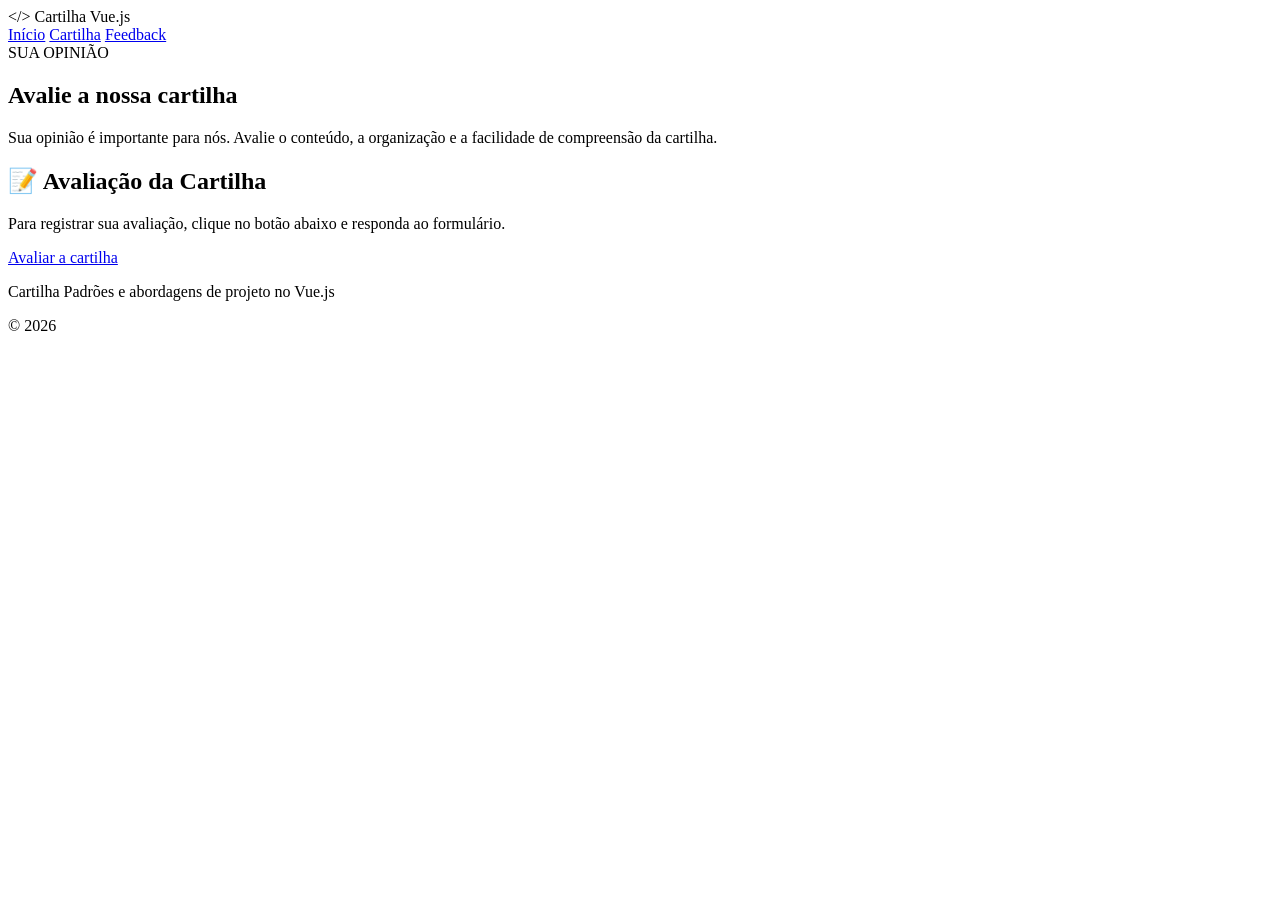
==== feedback.html @ 5a3969f4 "Primeira versão da Cartilha Vue.js" ====
<!DOCTYPE html>
<html lang="pt-BR">

<head>
    <meta charset="UTF-8">
    <meta name="viewport" content="width=device-width, initial-scale=1.0">

    <title>Feedback | Cartilha Vue.js</title>

    <link rel="stylesheet" href="Css/Style.css">
</head>

<body>

    <!-- CABEÇALHO -->
    <header class="header">

        <div class="logo">
            &lt;/&gt; Cartilha Vue.js
        </div>

        <nav>
            <a href="Index.html">Início</a>
            <a href="Cartilha.html">Cartilha</a>
            <a href="Feedback.html" class="active">Feedback</a>
        </nav>

    </header>


    <!-- CONTEÚDO -->
    <main class="feedback-page">

        <section class="feedback-intro">

            <span class="tag">SUA OPINIÃO</span>

            <h1>
                Avalie a nossa
                <span>cartilha</span>
            </h1>

            <p>
                Sua opinião é importante para nós.
                Avalie o conteúdo, a organização e
                a facilidade de compreensão da cartilha.
            </p>

        </section>


        <!-- ÁREA DO FEEDBACK -->
        <section class="feedback-card">

            <h2>📝 Avaliação da Cartilha</h2>

            <p>
                Para registrar sua avaliação, clique no botão abaixo
                e responda ao formulário.
            </p>

            <a
                href="https://docs.google.com/forms/d/e/1FAIpQLSdFw3mKwKm5lJ_j00mNRt-5a0k-MkaFACGQaQvLbp0_npXkPw/viewform?usp=publish-editor"
                target="_blank"
                class="btn-feedback"
            >
                Avaliar a cartilha
            </a>

        </section>

    </main>


    <!-- RODAPÉ -->
    <footer class="footer">

        <p>
            Cartilha Padrões e abordagens de projeto no Vue.js
        </p>

        <p>
            © 2026
        </p>

    </footer>

</body>

</html>
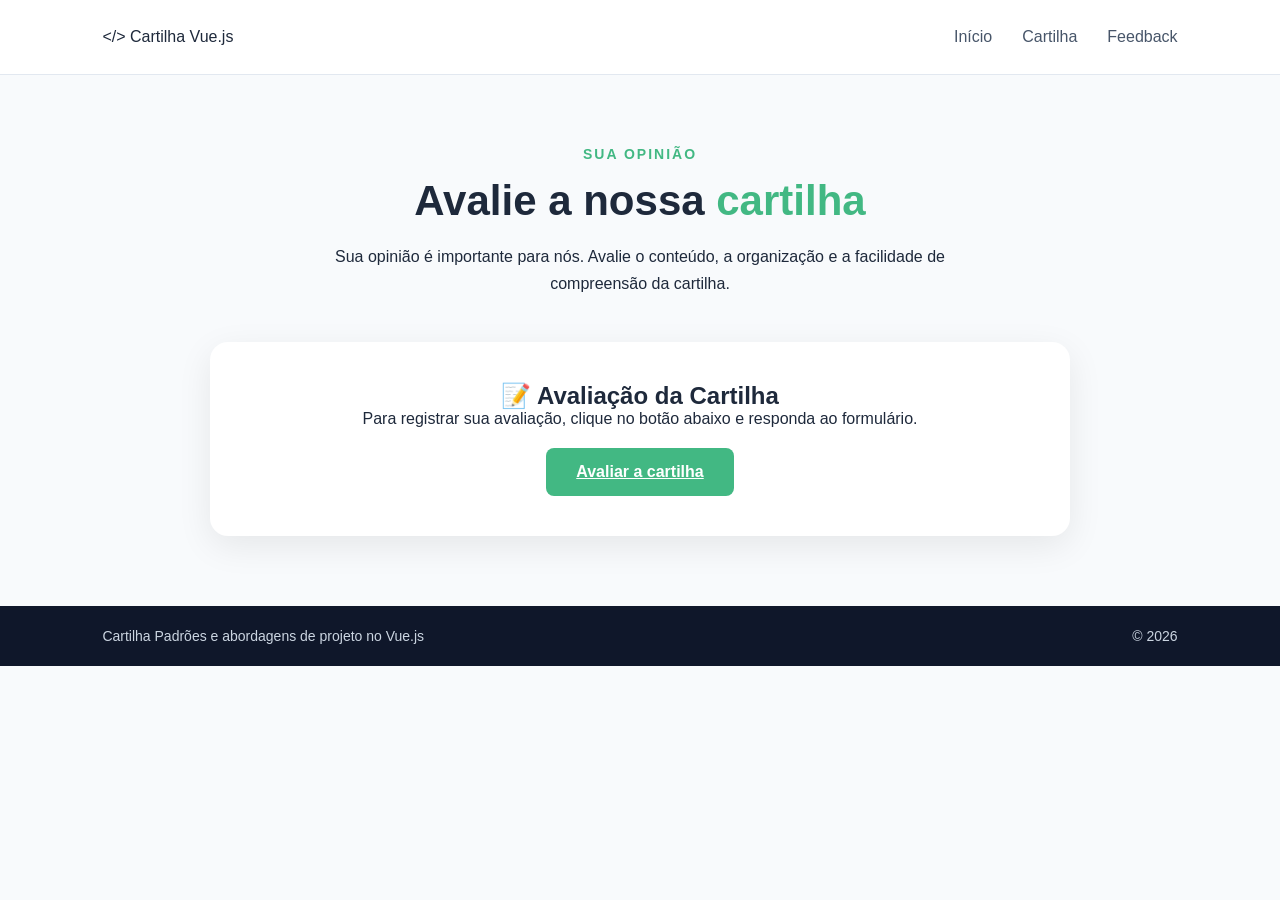
==== commit 53d44195: "Atualiza caminho do CSS" ====
--- a/feedback.html
+++ b/feedback.html
@@ -7,7 +7,7 @@
 
     <title>Feedback | Cartilha Vue.js</title>
 
-    <link rel="stylesheet" href="Css/Style.css">
+    <link rel="stylesheet" href="css/style.css">
 </head>
 
 <body>
--- a/css/style.css
+++ b/css/style.css
@@ -0,0 +1,740 @@
+* {
+    margin: 0;
+    padding: 0;
+    box-sizing: border-box;
+}
+
+body {
+    font-family: Arial, Helvetica, sans-serif;
+    background: #f8fafc;
+    color: #1e293b;
+}
+
+
+/* CABEÇALHO */
+
+.header {
+    width: 100%;
+    height: 75px;
+
+    display: flex;
+    align-items: center;
+    justify-content: space-between;
+
+    padding: 0 8%;
+
+    background: white;
+    border-bottom: 1px solid #e2e8f0;
+}
+
+.logo {
+    display: flex;
+    align-items: center;
+    gap: 10px;
+}
+
+.logo span {
+    font-size: 25px;
+    font-weight: bold;
+    color: #42b883;
+}
+
+.logo h2 {
+    font-size: 20px;
+}
+
+
+/* MENU */
+
+nav {
+    display: flex;
+    gap: 30px;
+}
+
+nav a {
+    text-decoration: none;
+    color: #475569;
+    font-weight: 500;
+
+    transition: 0.3s;
+}
+
+nav a:hover {
+    color: #42b883;
+}
+
+
+/* ÁREA PRINCIPAL */
+
+.hero {
+    min-height: calc(100vh - 135px);
+
+    display: flex;
+    align-items: center;
+    justify-content: space-between;
+
+    gap: 60px;
+
+    padding: 70px 8%;
+}
+
+
+/* TEXTO */
+
+.hero-text {
+    max-width: 600px;
+}
+
+.tag {
+    color: #42b883;
+
+    font-size: 14px;
+    font-weight: bold;
+
+    letter-spacing: 2px;
+
+    margin-bottom: 20px;
+}
+
+.hero h1 {
+    font-size: 52px;
+    line-height: 1.1;
+
+    margin-bottom: 25px;
+}
+
+.hero h1 span {
+    color: #42b883;
+}
+
+.description {
+    font-size: 18px;
+    line-height: 1.7;
+
+    color: #64748b;
+
+    margin-bottom: 35px;
+}
+
+
+/* BOTÕES */
+
+.buttons {
+    display: flex;
+    gap: 15px;
+}
+
+.btn-primary,
+.btn-secondary {
+    padding: 14px 24px;
+
+    border-radius: 8px;
+
+    text-decoration: none;
+
+    font-weight: bold;
+
+    transition: 0.3s;
+}
+
+.btn-primary {
+    background: #42b883;
+    color: white;
+}
+
+.btn-primary:hover {
+    background: #35a372;
+}
+
+.btn-secondary {
+    border: 2px solid #42b883;
+    color: #42b883;
+}
+
+.btn-secondary:hover {
+    background: #42b883;
+    color: white;
+}
+
+
+/* CARD DE CÓDIGO */
+
+.hero-card {
+    width: 500px;
+
+    background: #1e293b;
+
+    border-radius: 12px;
+
+    overflow: hidden;
+
+    box-shadow: 0 20px 40px rgba(0, 0, 0, 0.15);
+}
+
+.code-header {
+    height: 40px;
+
+    display: flex;
+    align-items: center;
+
+    gap: 7px;
+
+    padding-left: 15px;
+
+    background: #0f172a;
+}
+
+.code-header span {
+    width: 11px;
+    height: 11px;
+
+    border-radius: 50%;
+
+    background: #64748b;
+}
+
+.code {
+    padding: 30px;
+
+    color: #e2e8f0;
+
+    font-family: monospace;
+
+    font-size: 15px;
+
+    line-height: 1.8;
+}
+
+.indent {
+    margin-left: 20px;
+}
+
+.purple {
+    color: #c084fc;
+}
+
+.green {
+    color: #42b883;
+}
+
+
+/* RODAPÉ */
+
+footer {
+    height: 60px;
+
+    display: flex;
+    align-items: center;
+    justify-content: space-between;
+
+    padding: 0 8%;
+
+    background: #0f172a;
+
+    color: #cbd5e1;
+
+    font-size: 14px;
+}
+
+
+/* RESPONSIVIDADE */
+
+@media (max-width: 900px) {
+
+    .hero {
+        flex-direction: column;
+        text-align: center;
+    }
+
+    .buttons {
+        justify-content: center;
+    }
+
+    .hero-card {
+        width: 100%;
+    }
+
+    nav {
+        gap: 15px;
+    }
+}
+
+@media (max-width: 600px) {
+
+    .header {
+        padding: 0 5%;
+    }
+
+    .header h2 {
+        font-size: 16px;
+    }
+
+    .hero {
+        padding: 50px 5%;
+    }
+
+    .hero h1 {
+        font-size: 38px;
+    }
+
+    .description {
+        font-size: 16px;
+    }
+
+    footer {
+        padding: 0 5%;
+        font-size: 12px;
+    }
+}
+
+/* =========================================
+   PÁGINA DA CARTILHA
+========================================= */
+
+.documentation {
+    display: flex;
+    min-height: calc(100vh - 135px);
+}
+
+
+/* MENU LATERAL */
+
+.sidebar {
+    width: 270px;
+
+    position: sticky;
+    top: 0;
+
+    height: calc(100vh - 75px);
+
+    padding: 35px 20px;
+
+    background: #ffffff;
+
+    border-right: 1px solid #e2e8f0;
+
+    overflow-y: auto;
+}
+
+.sidebar h3 {
+    font-size: 12px;
+
+    letter-spacing: 2px;
+
+    color: #94a3b8;
+
+    margin-bottom: 20px;
+}
+
+.sidebar a {
+    display: block;
+
+    padding: 11px 14px;
+
+    margin-bottom: 5px;
+
+    border-radius: 7px;
+
+    text-decoration: none;
+
+    color: #475569;
+
+    font-size: 14px;
+
+    transition: 0.3s;
+}
+
+.sidebar a:hover,
+.sidebar a.active {
+    background: #ecfdf5;
+
+    color: #42b883;
+
+    font-weight: bold;
+}
+
+
+/* CONTEÚDO */
+
+.content {
+    width: 100%;
+
+    max-width: 950px;
+
+    padding: 60px 70px;
+
+    margin: 0 auto;
+}
+
+.content section {
+    margin-bottom: 90px;
+
+    scroll-margin-top: 30px;
+}
+
+.section-tag {
+    color: #42b883;
+
+    font-size: 13px;
+
+    font-weight: bold;
+
+    letter-spacing: 2px;
+}
+
+.section-number {
+    display: inline-block;
+
+    color: #42b883;
+
+    font-size: 13px;
+
+    font-weight: bold;
+
+    margin-bottom: 8px;
+}
+
+.content h1 {
+    font-size: 42px;
+
+    line-height: 1.15;
+
+    margin: 15px 0 30px;
+
+    color: #1e293b;
+}
+
+.content h2 {
+    font-size: 30px;
+
+    margin: 25px 0 20px;
+
+    color: #1e293b;
+}
+
+.content h3 {
+    font-size: 20px;
+
+    margin: 30px 0 12px;
+
+    color: #334155;
+}
+
+.content p {
+    font-size: 17px;
+
+    line-height: 1.8;
+
+    color: #64748b;
+
+    margin-bottom: 18px;
+}
+
+.content ul {
+    margin: 15px 0 25px;
+
+    padding-left: 25px;
+}
+
+.content li {
+    margin-bottom: 12px;
+
+    color: #64748b;
+
+    line-height: 1.6;
+}
+
+
+/* CÓDIGO */
+
+.code-block {
+    background: #0f172a;
+
+    border-radius: 10px;
+
+    margin: 25px 0;
+
+    overflow-x: auto;
+
+    box-shadow: 0 10px 25px rgba(0, 0, 0, 0.08);
+}
+
+.code-block pre {
+    margin: 0;
+
+    padding: 25px;
+
+    color: #e2e8f0;
+
+    font-family: Consolas, monospace;
+
+    font-size: 14px;
+
+    line-height: 1.7;
+}
+
+code {
+    background: #f1f5f9;
+
+    padding: 3px 6px;
+
+    border-radius: 4px;
+
+    font-family: Consolas, monospace;
+
+    color: #0f766e;
+}
+
+.code-block code {
+    background: transparent;
+
+    padding: 0;
+
+    color: #e2e8f0;
+}
+
+
+/* CAIXAS */
+
+.info-box,
+.summary-box,
+.warning-box {
+    padding: 22px;
+
+    border-radius: 10px;
+
+    margin: 30px 0;
+}
+
+.info-box {
+    background: #effdf7;
+
+    border-left: 4px solid #42b883;
+}
+
+.summary-box {
+    background: #f8fafc;
+
+    border-left: 4px solid #64748b;
+}
+
+.warning-box {
+    background: #fffaf0;
+
+    border-left: 4px solid #f59e0b;
+}
+
+.info-box p,
+.summary-box p,
+.warning-box p {
+    margin-bottom: 0;
+
+    margin-top: 8px;
+
+    font-size: 15px;
+}
+
+
+/* COMPARAÇÃO */
+
+.comparison {
+    display: grid;
+
+    grid-template-columns: 1fr 1fr;
+
+    gap: 20px;
+
+    margin: 30px 0;
+}
+
+.comparison > div {
+    padding: 25px;
+
+    background: #ffffff;
+
+    border: 1px solid #e2e8f0;
+
+    border-radius: 10px;
+}
+
+.comparison h3 {
+    margin-top: 0;
+
+    color: #42b883;
+}
+
+
+/* ÁREA FINAL DE FEEDBACK */
+
+.feedback-call {
+    margin-top: 80px;
+
+    padding: 45px;
+
+    text-align: center;
+
+    background: #ecfdf5;
+
+    border-radius: 15px;
+}
+
+.feedback-call h2 {
+    margin-top: 0;
+}
+
+.feedback-call p {
+    margin-bottom: 30px;
+}
+
+
+/* RESPONSIVIDADE */
+
+@media (max-width: 900px) {
+
+    .documentation {
+        display: block;
+    }
+
+    .sidebar {
+        position: relative;
+
+        width: 100%;
+
+        height: auto;
+
+        border-right: none;
+
+        border-bottom: 1px solid #e2e8f0;
+    }
+
+    .content {
+        padding: 45px 30px;
+    }
+
+    .comparison {
+        grid-template-columns: 1fr;
+    }
+}
+
+
+@media (max-width: 600px) {
+
+    .content {
+        padding: 35px 20px;
+    }
+
+    .content h1 {
+        font-size: 32px;
+    }
+
+    .content h2 {
+        font-size: 26px;
+    }
+
+    .content p {
+        font-size: 16px;
+    }
+
+    .sidebar {
+        padding: 25px 15px;
+    }
+
+    .feedback-call {
+        padding: 30px 20px;
+    }
+}
+/* =========================
+   PÁGINA DE FEEDBACK
+========================= */
+
+.feedback-page {
+    max-width: 900px;
+    margin: 0 auto;
+    padding: 70px 20px;
+}
+
+
+/* INTRODUÇÃO */
+
+.feedback-intro {
+    text-align: center;
+    margin-bottom: 45px;
+}
+
+.feedback-intro .tag {
+    display: inline-block;
+    margin-bottom: 15px;
+}
+
+.feedback-intro h1 {
+    font-size: 42px;
+    margin-bottom: 18px;
+}
+
+.feedback-intro h1 span {
+    color: #42b883;
+}
+
+.feedback-intro p {
+    max-width: 650px;
+    margin: 0 auto;
+    line-height: 1.7;
+}
+
+
+/* CARD */
+
+.feedback-card {
+    background: white;
+    padding: 40px;
+    border-radius: 18px;
+    box-shadow: 0 10px 35px rgba(0, 0, 0, 0.08);
+
+    display: flex;
+    flex-direction: column;
+    align-items: center; 
+    text-align: center; 
+}
+
+
+/* BOTÃO */
+
+.btn-feedback {
+    width: fit-content;
+    border: none;
+    padding: 15px 30px;
+    border-radius: 8px;
+    background: #42b883;
+    color: white;
+    font-size: 16px;
+    font-weight: 600;
+    cursor: pointer;
+    transition: 0.2s;
+    /* Propriedades adicionadas para corrigir a sobreposição: */
+    margin-top: 20px; 
+    display: block;
+    box-sizing: border-box; /* Garante que o padding não quebra a largura de 100% */
+}
+
+.btn-feedback:hover {
+    transform: translateY(-2px);
+    opacity: 0.9;
+}
+
+/* RESPONSIVO */
+
+@media (max-width: 600px) {
+
+    .feedback-page {
+        padding: 40px 15px;
+    }
+
+    .feedback-intro h1 {
+        font-size: 32px;
+    }
+
+    .feedback-card {
+        padding: 25px;
+    }
+
+}
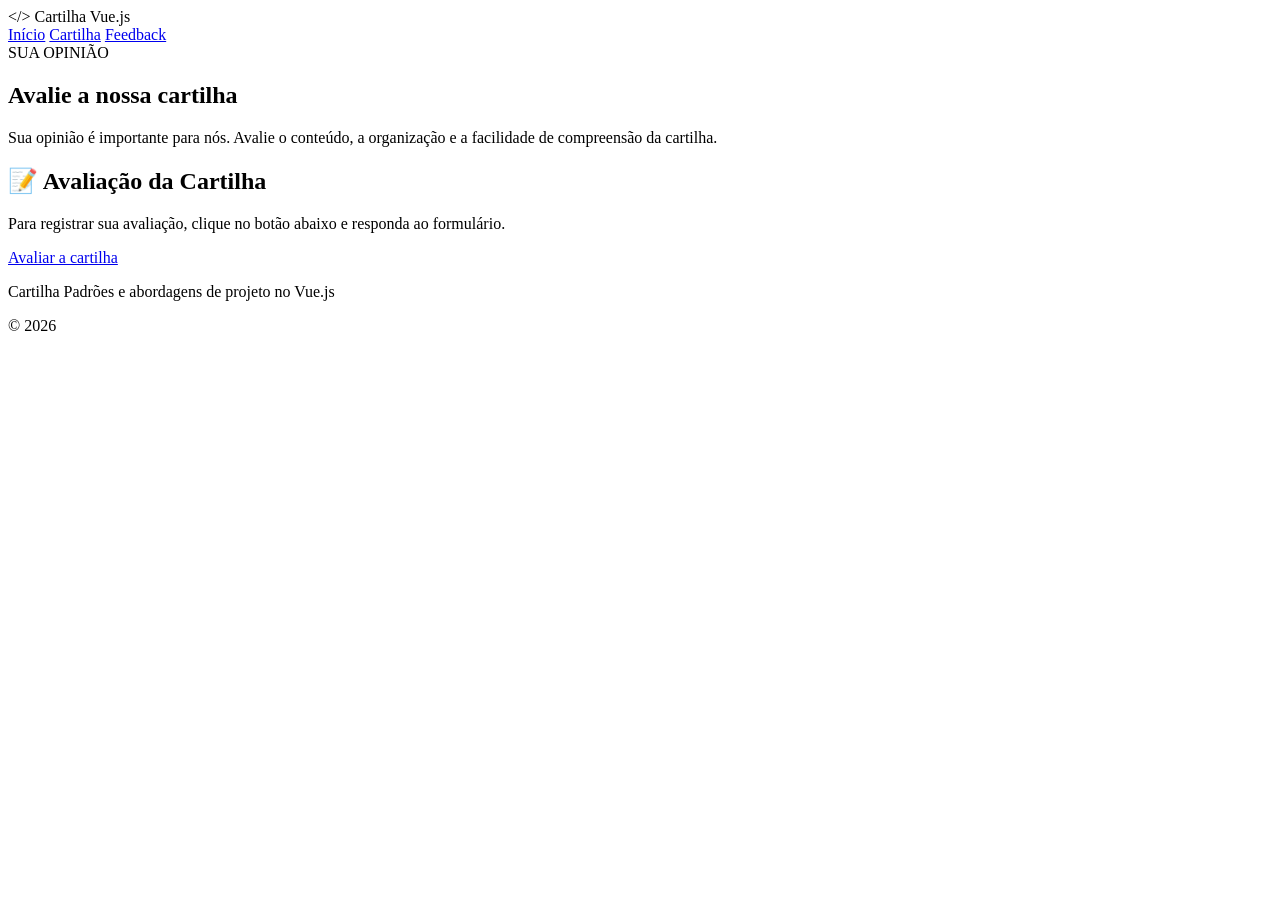
==== commit 5e8f7bba: "Atualiza projeto CartilhaVue" ====
--- a/feedback.html
+++ b/feedback.html
@@ -7,7 +7,7 @@
 
     <title>Feedback | Cartilha Vue.js</title>
 
-    <link rel="stylesheet" href="css/style.css">
+    <link rel="stylesheet" href="css/Style.css">
 </head>
 
 <body>
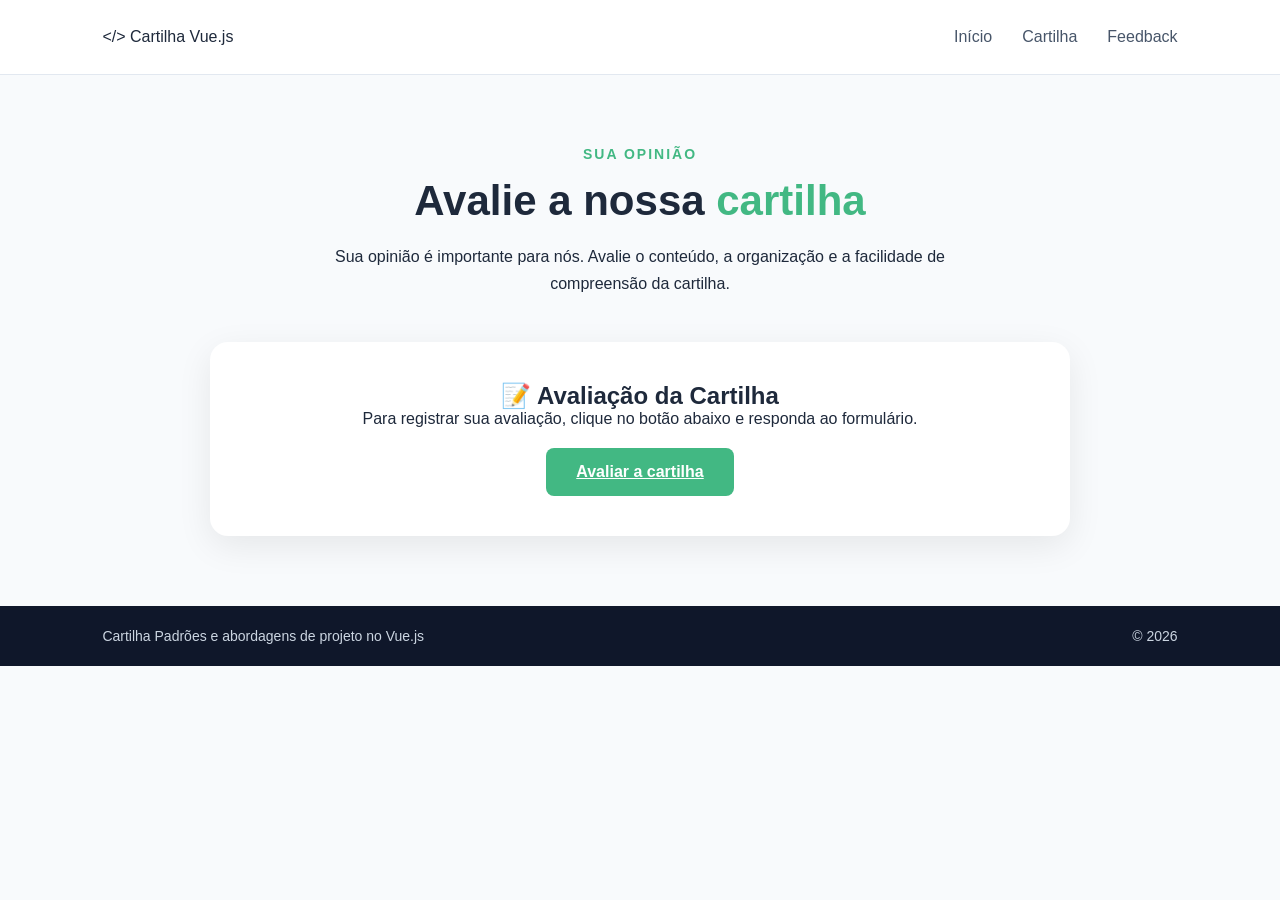
==== commit 4fd2798b: "Corrige caminho do CSS" ====
--- a/feedback.html
+++ b/feedback.html
@@ -7,7 +7,7 @@
 
     <title>Feedback | Cartilha Vue.js</title>
 
-    <link rel="stylesheet" href="css/Style.css">
+    <link rel="stylesheet" href="css/style.css">
 </head>
 
 <body>
@@ -20,9 +20,9 @@
         </div>
 
         <nav>
-            <a href="Index.html">Início</a>
-            <a href="Cartilha.html">Cartilha</a>
-            <a href="Feedback.html" class="active">Feedback</a>
+            <a href="index.html">Início</a>
+            <a href="cartilha.html">Cartilha</a>
+            <a href="feedback.html" class="active">Feedback</a>
         </nav>
 
     </header>
--- a/css/style.css
+++ b/css/style.css
@@ -0,0 +1,740 @@
+* {
+    margin: 0;
+    padding: 0;
+    box-sizing: border-box;
+}
+
+body {
+    font-family: Arial, Helvetica, sans-serif;
+    background: #f8fafc;
+    color: #1e293b;
+}
+
+
+/* CABEÇALHO */
+
+.header {
+    width: 100%;
+    height: 75px;
+
+    display: flex;
+    align-items: center;
+    justify-content: space-between;
+
+    padding: 0 8%;
+
+    background: white;
+    border-bottom: 1px solid #e2e8f0;
+}
+
+.logo {
+    display: flex;
+    align-items: center;
+    gap: 10px;
+}
+
+.logo span {
+    font-size: 25px;
+    font-weight: bold;
+    color: #42b883;
+}
+
+.logo h2 {
+    font-size: 20px;
+}
+
+
+/* MENU */
+
+nav {
+    display: flex;
+    gap: 30px;
+}
+
+nav a {
+    text-decoration: none;
+    color: #475569;
+    font-weight: 500;
+
+    transition: 0.3s;
+}
+
+nav a:hover {
+    color: #42b883;
+}
+
+
+/* ÁREA PRINCIPAL */
+
+.hero {
+    min-height: calc(100vh - 135px);
+
+    display: flex;
+    align-items: center;
+    justify-content: space-between;
+
+    gap: 60px;
+
+    padding: 70px 8%;
+}
+
+
+/* TEXTO */
+
+.hero-text {
+    max-width: 600px;
+}
+
+.tag {
+    color: #42b883;
+
+    font-size: 14px;
+    font-weight: bold;
+
+    letter-spacing: 2px;
+
+    margin-bottom: 20px;
+}
+
+.hero h1 {
+    font-size: 52px;
+    line-height: 1.1;
+
+    margin-bottom: 25px;
+}
+
+.hero h1 span {
+    color: #42b883;
+}
+
+.description {
+    font-size: 18px;
+    line-height: 1.7;
+
+    color: #64748b;
+
+    margin-bottom: 35px;
+}
+
+
+/* BOTÕES */
+
+.buttons {
+    display: flex;
+    gap: 15px;
+}
+
+.btn-primary,
+.btn-secondary {
+    padding: 14px 24px;
+
+    border-radius: 8px;
+
+    text-decoration: none;
+
+    font-weight: bold;
+
+    transition: 0.3s;
+}
+
+.btn-primary {
+    background: #42b883;
+    color: white;
+}
+
+.btn-primary:hover {
+    background: #35a372;
+}
+
+.btn-secondary {
+    border: 2px solid #42b883;
+    color: #42b883;
+}
+
+.btn-secondary:hover {
+    background: #42b883;
+    color: white;
+}
+
+
+/* CARD DE CÓDIGO */
+
+.hero-card {
+    width: 500px;
+
+    background: #1e293b;
+
+    border-radius: 12px;
+
+    overflow: hidden;
+
+    box-shadow: 0 20px 40px rgba(0, 0, 0, 0.15);
+}
+
+.code-header {
+    height: 40px;
+
+    display: flex;
+    align-items: center;
+
+    gap: 7px;
+
+    padding-left: 15px;
+
+    background: #0f172a;
+}
+
+.code-header span {
+    width: 11px;
+    height: 11px;
+
+    border-radius: 50%;
+
+    background: #64748b;
+}
+
+.code {
+    padding: 30px;
+
+    color: #e2e8f0;
+
+    font-family: monospace;
+
+    font-size: 15px;
+
+    line-height: 1.8;
+}
+
+.indent {
+    margin-left: 20px;
+}
+
+.purple {
+    color: #c084fc;
+}
+
+.green {
+    color: #42b883;
+}
+
+
+/* RODAPÉ */
+
+footer {
+    height: 60px;
+
+    display: flex;
+    align-items: center;
+    justify-content: space-between;
+
+    padding: 0 8%;
+
+    background: #0f172a;
+
+    color: #cbd5e1;
+
+    font-size: 14px;
+}
+
+
+/* RESPONSIVIDADE */
+
+@media (max-width: 900px) {
+
+    .hero {
+        flex-direction: column;
+        text-align: center;
+    }
+
+    .buttons {
+        justify-content: center;
+    }
+
+    .hero-card {
+        width: 100%;
+    }
+
+    nav {
+        gap: 15px;
+    }
+}
+
+@media (max-width: 600px) {
+
+    .header {
+        padding: 0 5%;
+    }
+
+    .header h2 {
+        font-size: 16px;
+    }
+
+    .hero {
+        padding: 50px 5%;
+    }
+
+    .hero h1 {
+        font-size: 38px;
+    }
+
+    .description {
+        font-size: 16px;
+    }
+
+    footer {
+        padding: 0 5%;
+        font-size: 12px;
+    }
+}
+
+/* =========================================
+   PÁGINA DA CARTILHA
+========================================= */
+
+.documentation {
+    display: flex;
+    min-height: calc(100vh - 135px);
+}
+
+
+/* MENU LATERAL */
+
+.sidebar {
+    width: 270px;
+
+    position: sticky;
+    top: 0;
+
+    height: calc(100vh - 75px);
+
+    padding: 35px 20px;
+
+    background: #ffffff;
+
+    border-right: 1px solid #e2e8f0;
+
+    overflow-y: auto;
+}
+
+.sidebar h3 {
+    font-size: 12px;
+
+    letter-spacing: 2px;
+
+    color: #94a3b8;
+
+    margin-bottom: 20px;
+}
+
+.sidebar a {
+    display: block;
+
+    padding: 11px 14px;
+
+    margin-bottom: 5px;
+
+    border-radius: 7px;
+
+    text-decoration: none;
+
+    color: #475569;
+
+    font-size: 14px;
+
+    transition: 0.3s;
+}
+
+.sidebar a:hover,
+.sidebar a.active {
+    background: #ecfdf5;
+
+    color: #42b883;
+
+    font-weight: bold;
+}
+
+
+/* CONTEÚDO */
+
+.content {
+    width: 100%;
+
+    max-width: 950px;
+
+    padding: 60px 70px;
+
+    margin: 0 auto;
+}
+
+.content section {
+    margin-bottom: 90px;
+
+    scroll-margin-top: 30px;
+}
+
+.section-tag {
+    color: #42b883;
+
+    font-size: 13px;
+
+    font-weight: bold;
+
+    letter-spacing: 2px;
+}
+
+.section-number {
+    display: inline-block;
+
+    color: #42b883;
+
+    font-size: 13px;
+
+    font-weight: bold;
+
+    margin-bottom: 8px;
+}
+
+.content h1 {
+    font-size: 42px;
+
+    line-height: 1.15;
+
+    margin: 15px 0 30px;
+
+    color: #1e293b;
+}
+
+.content h2 {
+    font-size: 30px;
+
+    margin: 25px 0 20px;
+
+    color: #1e293b;
+}
+
+.content h3 {
+    font-size: 20px;
+
+    margin: 30px 0 12px;
+
+    color: #334155;
+}
+
+.content p {
+    font-size: 17px;
+
+    line-height: 1.8;
+
+    color: #64748b;
+
+    margin-bottom: 18px;
+}
+
+.content ul {
+    margin: 15px 0 25px;
+
+    padding-left: 25px;
+}
+
+.content li {
+    margin-bottom: 12px;
+
+    color: #64748b;
+
+    line-height: 1.6;
+}
+
+
+/* CÓDIGO */
+
+.code-block {
+    background: #0f172a;
+
+    border-radius: 10px;
+
+    margin: 25px 0;
+
+    overflow-x: auto;
+
+    box-shadow: 0 10px 25px rgba(0, 0, 0, 0.08);
+}
+
+.code-block pre {
+    margin: 0;
+
+    padding: 25px;
+
+    color: #e2e8f0;
+
+    font-family: Consolas, monospace;
+
+    font-size: 14px;
+
+    line-height: 1.7;
+}
+
+code {
+    background: #f1f5f9;
+
+    padding: 3px 6px;
+
+    border-radius: 4px;
+
+    font-family: Consolas, monospace;
+
+    color: #0f766e;
+}
+
+.code-block code {
+    background: transparent;
+
+    padding: 0;
+
+    color: #e2e8f0;
+}
+
+
+/* CAIXAS */
+
+.info-box,
+.summary-box,
+.warning-box {
+    padding: 22px;
+
+    border-radius: 10px;
+
+    margin: 30px 0;
+}
+
+.info-box {
+    background: #effdf7;
+
+    border-left: 4px solid #42b883;
+}
+
+.summary-box {
+    background: #f8fafc;
+
+    border-left: 4px solid #64748b;
+}
+
+.warning-box {
+    background: #fffaf0;
+
+    border-left: 4px solid #f59e0b;
+}
+
+.info-box p,
+.summary-box p,
+.warning-box p {
+    margin-bottom: 0;
+
+    margin-top: 8px;
+
+    font-size: 15px;
+}
+
+
+/* COMPARAÇÃO */
+
+.comparison {
+    display: grid;
+
+    grid-template-columns: 1fr 1fr;
+
+    gap: 20px;
+
+    margin: 30px 0;
+}
+
+.comparison > div {
+    padding: 25px;
+
+    background: #ffffff;
+
+    border: 1px solid #e2e8f0;
+
+    border-radius: 10px;
+}
+
+.comparison h3 {
+    margin-top: 0;
+
+    color: #42b883;
+}
+
+
+/* ÁREA FINAL DE FEEDBACK */
+
+.feedback-call {
+    margin-top: 80px;
+
+    padding: 45px;
+
+    text-align: center;
+
+    background: #ecfdf5;
+
+    border-radius: 15px;
+}
+
+.feedback-call h2 {
+    margin-top: 0;
+}
+
+.feedback-call p {
+    margin-bottom: 30px;
+}
+
+
+/* RESPONSIVIDADE */
+
+@media (max-width: 900px) {
+
+    .documentation {
+        display: block;
+    }
+
+    .sidebar {
+        position: relative;
+
+        width: 100%;
+
+        height: auto;
+
+        border-right: none;
+
+        border-bottom: 1px solid #e2e8f0;
+    }
+
+    .content {
+        padding: 45px 30px;
+    }
+
+    .comparison {
+        grid-template-columns: 1fr;
+    }
+}
+
+
+@media (max-width: 600px) {
+
+    .content {
+        padding: 35px 20px;
+    }
+
+    .content h1 {
+        font-size: 32px;
+    }
+
+    .content h2 {
+        font-size: 26px;
+    }
+
+    .content p {
+        font-size: 16px;
+    }
+
+    .sidebar {
+        padding: 25px 15px;
+    }
+
+    .feedback-call {
+        padding: 30px 20px;
+    }
+}
+/* =========================
+   PÁGINA DE FEEDBACK
+========================= */
+
+.feedback-page {
+    max-width: 900px;
+    margin: 0 auto;
+    padding: 70px 20px;
+}
+
+
+/* INTRODUÇÃO */
+
+.feedback-intro {
+    text-align: center;
+    margin-bottom: 45px;
+}
+
+.feedback-intro .tag {
+    display: inline-block;
+    margin-bottom: 15px;
+}
+
+.feedback-intro h1 {
+    font-size: 42px;
+    margin-bottom: 18px;
+}
+
+.feedback-intro h1 span {
+    color: #42b883;
+}
+
+.feedback-intro p {
+    max-width: 650px;
+    margin: 0 auto;
+    line-height: 1.7;
+}
+
+
+/* CARD */
+
+.feedback-card {
+    background: white;
+    padding: 40px;
+    border-radius: 18px;
+    box-shadow: 0 10px 35px rgba(0, 0, 0, 0.08);
+
+    display: flex;
+    flex-direction: column;
+    align-items: center; 
+    text-align: center; 
+}
+
+
+/* BOTÃO */
+
+.btn-feedback {
+    width: fit-content;
+    border: none;
+    padding: 15px 30px;
+    border-radius: 8px;
+    background: #42b883;
+    color: white;
+    font-size: 16px;
+    font-weight: 600;
+    cursor: pointer;
+    transition: 0.2s;
+    /* Propriedades adicionadas para corrigir a sobreposição: */
+    margin-top: 20px; 
+    display: block;
+    box-sizing: border-box; /* Garante que o padding não quebra a largura de 100% */
+}
+
+.btn-feedback:hover {
+    transform: translateY(-2px);
+    opacity: 0.9;
+}
+
+/* RESPONSIVO */
+
+@media (max-width: 600px) {
+
+    .feedback-page {
+        padding: 40px 15px;
+    }
+
+    .feedback-intro h1 {
+        font-size: 32px;
+    }
+
+    .feedback-card {
+        padding: 25px;
+    }
+
+}
